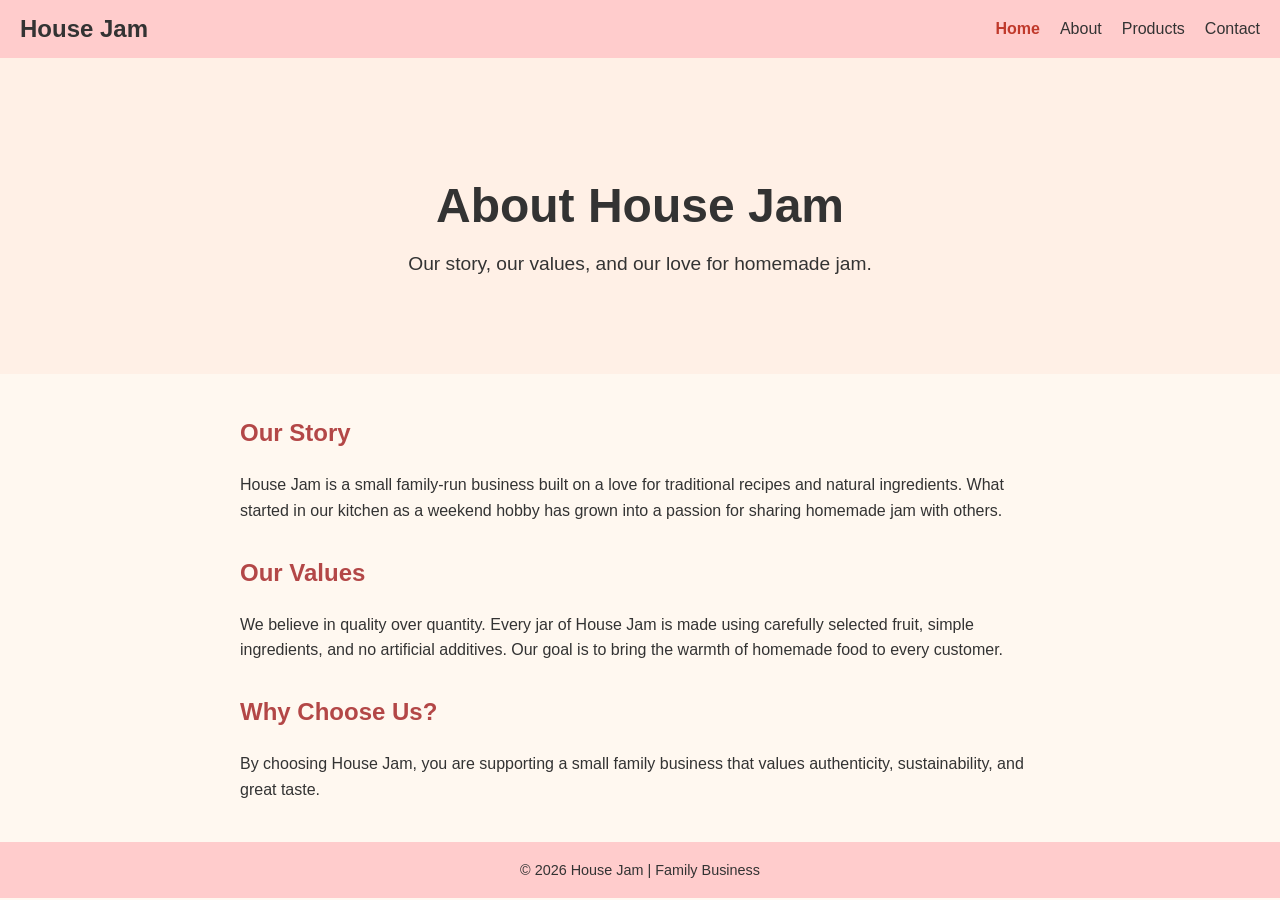
==== about.html @ 8b8a2670 "Add About page and style content section" ====
<!DOCTYPE html>
<html lang="en">
<head>
    <meta charset="UTF-8">
    <meta name="viewport" content="width=device-width, initial-scale=1.0">
    <title>About | House Jam</title>
    <link rel="stylesheet" href="css/style.css">
</head>
<body>

    <nav class="navbar">
        <a class="brand" href="index.html">House Jam</a>
    
        <ul class="menu">
            <li><a class="active" href="index.html">Home</a></li>
            <li><a href="about.html">About</a></li>
            <li><a href="products.html">Products</a></li>
            <li><a href="contact.html">Contact</a></li>
        </ul>
    </nav>
    


<!-- main Section -->
<main>
    <section class="hero">
        <h1>About House Jam</h1>
        <p>Our story, our values, and our love for homemade jam.</p>
    </section>

    <section class="content">
        <h2>Our Story</h2>
        <p>
            House Jam is a small family-run business built on a love for traditional recipes
            and natural ingredients. What started in our kitchen as a weekend hobby
            has grown into a passion for sharing homemade jam with others.
        </p>

        <h2>Our Values</h2>
        <p>
            We believe in quality over quantity. Every jar of House Jam is made using
            carefully selected fruit, simple ingredients, and no artificial additives.
            Our goal is to bring the warmth of homemade food to every customer.
        </p>

        <h2>Why Choose Us?</h2>
        <p>
            By choosing House Jam, you are supporting a small family business that values
            authenticity, sustainability, and great taste.
        </p>
    </section>
</main>


<!-- Footer -->
<footer>
    &copy; 2026 House Jam | Family Business
</footer>

</body>
</html>
---- css/style.css ----
/*index style*/

body{
    font-family: Arial, sans-serif;
    margin: 0;
    padding: 0;
    background-color: #fff8f0;
    color: #333;
}

/* Navigation Bar */
.navbar {
    background-color: #ffcccc;   
    display: flex;
    justify-content: space-between;
    align-items: center;
    padding: 15px 20px;
}

.navbar .brand {
    font-size: 1.5rem;        
    font-weight: bold;         
    text-decoration: none;     
    color: #333;               
}

.navbar .menu {
    list-style: none;          
    display: flex;           
    margin: 0;                 
    padding: 0;               
}

.navbar .menu li {
    margin-left: 20px;      
}

.navbar .menu a {
    text-decoration: none;     
    color: #333;               
    font-weight: normal;    
}   

.navbar .menu a.active {
    font-weight: bold;         
    color: #c0392b;            
}


/* Hero Section */
.hero {
    background-color: #fff0e6; 
    text-align: center;        
    padding: 80px 20px;        
}

.hero h1 {
    font-size: 3rem;       
    margin-bottom: 20px;  
}

.hero p {
    font-size: 1.2rem; 
}

/* Footer */
footer {
    background-color: #ffcccc; 
    text-align: center;        
    padding: 20px;             
    margin-top: 40px;          
    font-size: 0.9rem;         
}


/* About Page */

.content {
    max-width: 800px;      
    margin: 40px auto;     
    padding: 0px 20px;       
    line-height: 1.6;   
}   

.content h2 {
    margin-top: 30px;      
    color: #b34747;        
}

.content p {
    margin-top: 10px;      
}
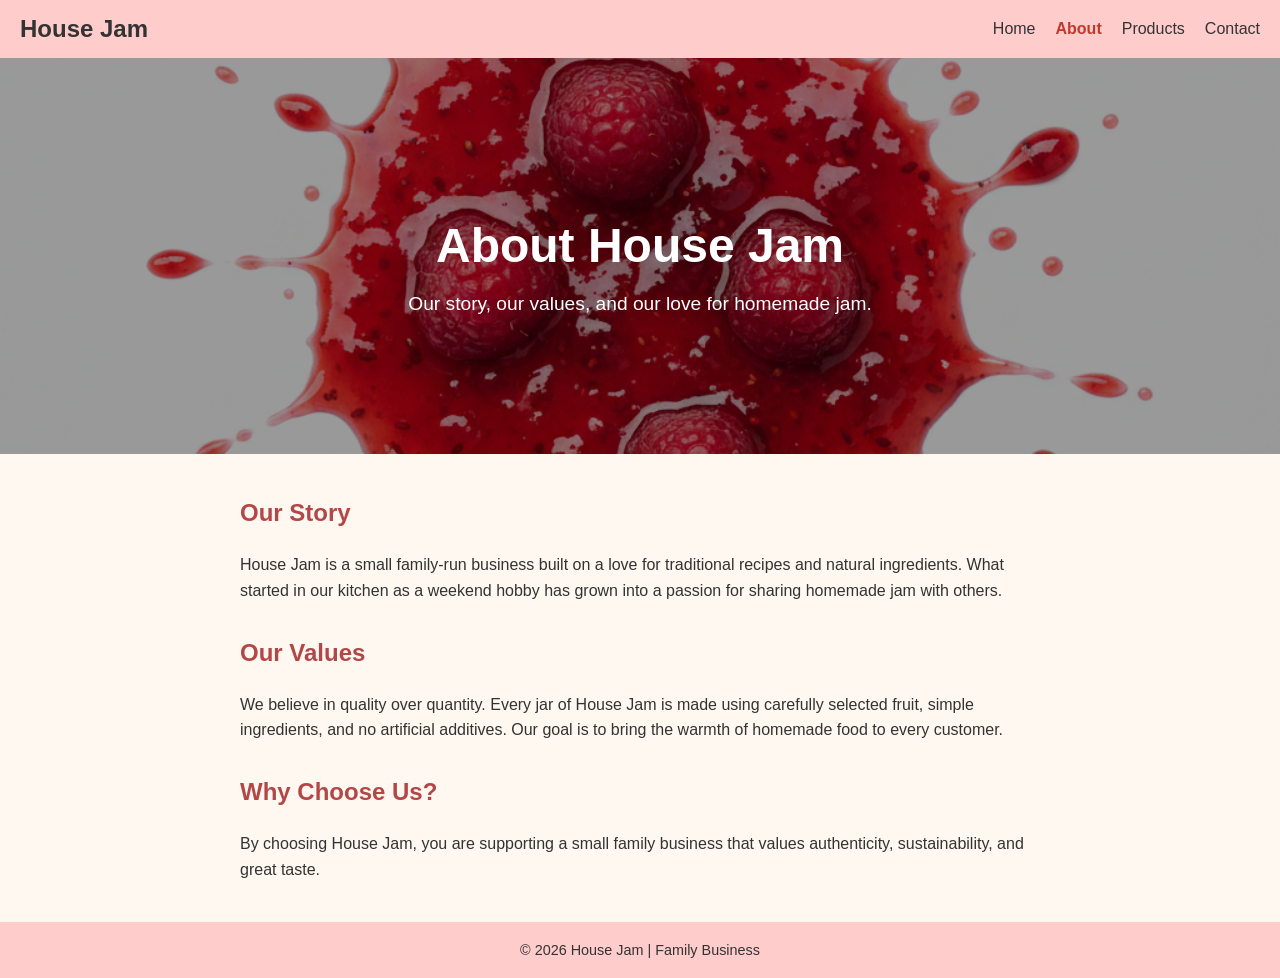
==== commit fad3a64f: "Finish and Update" ====
--- a/about.html
+++ b/about.html
@@ -12,8 +12,8 @@
         <a class="brand" href="index.html">House Jam</a>
     
         <ul class="menu">
-            <li><a class="active" href="index.html">Home</a></li>
-            <li><a href="about.html">About</a></li>
+            <li><a href="index.html">Home</a></li>
+            <li><a class="active" href="about.html">About</a></li>
             <li><a href="products.html">Products</a></li>
             <li><a href="contact.html">Contact</a></li>
         </ul>
--- a/css/style.css
+++ b/css/style.css
@@ -89,4 +89,333 @@
 
 .content p {
     margin-top: 10px;      
-}+}
+
+
+/* Two-column Contact Section */
+.contact-section {
+    display: flex;
+    gap: 40px;           
+    align-items: stretch;    
+    justify-content: center;  
+    flex-wrap: wrap;          
+    max-width: 1000px;
+    margin: 40px auto;        
+}
+
+
+.contact-left {
+    flex: 1 1 400px;          
+    display: flex;
+    flex-direction: column;
+}
+
+
+.contact-right {
+    flex: 1 1 400px;          
+    display: flex;
+    flex-direction: column;
+}
+
+
+.contact-right .map {
+    flex: 1;                  
+    border-radius: 8px;
+    overflow: hidden;
+}
+
+
+.contact-right .map iframe {
+    width: 100%;
+    height: 100%;
+    min-height: 100%; 
+    border: 0;
+}
+
+
+.contact-left .contact-form {
+    flex: 1;                  
+    display: flex;
+    flex-direction: column;
+    justify-content: space-between;
+}
+
+/* Labels and inputs */
+.contact-left .contact-form label {
+    margin-top: 15px;
+    font-weight: bold;
+}
+
+.contact-left .contact-form input,
+.contact-left .contact-form textarea {
+    margin-top: 5px;
+    padding: 10px;
+    font-size: 1rem;
+    border: 1px solid #ccc;
+    border-radius: 4px;
+}
+
+/* Button */
+.contact-left .contact-form button {
+    margin-top: 20px;
+    padding: 12px;
+    background-color: #b34747;
+    color: white;
+    border: none;
+    border-radius: 4px;
+    cursor: pointer;
+}
+
+.contact-left .contact-form button:hover {
+    background-color: #8f3636;
+}
+
+/* Responsive: stack columns on small screens */
+@media (max-width: 900px) {
+    .contact-section {
+        flex-direction: column;
+        gap: 30px;
+    }
+
+    .contact-left, .contact-right {
+        flex: 1 1 100%;
+    }
+
+    .contact-right .map iframe {
+        min-height: 300px;
+    }
+}
+
+/* Card style for contact sections */
+.contact-left,
+.contact-right {
+    background-color: #ffffff;      
+    padding: 25px;
+    border-radius: 12px;            
+    box-shadow: 0 4px 10px rgba(0, 0, 0, 0.08);  
+}
+
+/* Products Page */
+
+.products {
+    max-width: 1100px;
+    margin: 40px auto;
+    padding: 0 20px;
+    text-align: center;
+}
+
+.products h2 {
+    color: #b34747;
+    margin-bottom: 30px;
+}
+
+/* Grid layout */
+.product-grid {
+    display: grid;
+    grid-template-columns: repeat(3, 1fr); /* 3 columns */
+    gap: 30px;
+}
+
+/* Product cards */
+.product-card {
+    position: relative;
+    background-color: #ffffff;
+    padding: 15px;
+    border-radius: 12px;
+    box-shadow: 0 4px 10px rgba(0,0,0,0.08);
+    transition: transform 0.2s ease;
+}
+
+.product-card:hover {
+    transform: translateY(-5px);
+}
+
+.product-card img {
+    width: 100%;
+    height: 250px;
+    object-fit: cover;     
+    border-radius: 8px;
+}
+
+.product-card h3 {
+    margin-top: 15px;
+    color: #333;
+}
+
+.product-card p {
+    margin-top: 5px;
+    font-size: 0.95rem;
+    color: #666;
+}
+
+/* Responsive for tablets & phones */
+@media (max-width: 900px) {
+    .product-grid {
+        grid-template-columns: repeat(2, 1fr); /* 2 columns */
+    }
+}
+
+@media (max-width: 500px) {
+    .product-grid {
+        grid-template-columns: 1fr; /* 1 column */
+    }
+}
+
+
+/* Price styling */
+.price {
+    font-size: 1.1rem;
+    font-weight: bold;
+    color: #b34747;   /* brand jam red */
+    margin: 10px 0;
+}
+
+
+/* Button style */
+.btn {
+    display: inline-block;
+    margin-top: 15px;
+    padding: 10px 18px;
+    background-color: #b34747;
+    color: #ffffff;
+    text-decoration: none;
+    border-radius: 6px;
+    font-size: 0.9rem;
+    transition: background-color 0.2s ease, transform 0.2s ease;
+}
+
+.btn:hover {
+    background-color: #8f3636;
+    transform: translateY(-2px);
+}
+
+
+.product-card {
+    background-color: #fffdfb;   /* slightly warm white */
+}
+
+.product-card {
+    border: 1px solid #f2dede;
+}
+
+.product-card h3 {
+    color: #b34747;
+}
+
+
+
+.badge {
+    position: absolute;
+    top: 12px;
+    left: 12px;
+    padding: 5px 10px;
+    font-size: 0.75rem;
+    font-weight: bold;
+    color: white;
+    border-radius: 4px;
+    text-transform: uppercase;
+}
+
+/* Variations */
+.badge.bestseller {
+    background-color: #f39c12; 
+}
+
+
+/* Home - main */
+.featured {
+    background-color: #fffdfb;
+    padding: 60px 20px;
+    text-align: center;
+}
+
+.featured h2 {
+    color: #b34747;
+    margin-bottom: 10px;
+}
+
+.featured p {
+    margin-bottom: 40px;
+}
+
+
+.featured-grid {
+    display: grid;
+    grid-template-columns: repeat(3, 1fr);
+    gap: 25px;
+    max-width: 1000px;
+    margin: 0 auto;
+}
+
+/* Cards */
+.featured-card {
+    background-color: #ffffff;
+    padding: 20px;
+    border-radius: 12px;
+    box-shadow: 0 4px 10px rgba(0,0,0,0.08);
+}
+
+.featured-card img {
+    width: 100%;
+    height: 250px;
+    object-fit: cover;
+    border-radius: 8px;
+}
+
+.featured-card h3 {
+    margin-top: 15px;
+    color: #b34747;
+}
+
+/* hero img background */
+.home-cta {
+    margin-top: 40px;
+}
+
+
+.hero {
+    background-image: url("../images/hero-bg.jpg");
+    background-size: cover;
+    background-position: center;
+    background-repeat: no-repeat;
+
+    text-align: center;
+    padding: 120px 20px;
+
+    color: white;
+    position: relative;
+}
+
+.hero::before {
+    content: "";
+    position: absolute;
+    inset: 0;
+    background: rgba(0, 0, 0, 0.4);
+}
+
+.hero h1,
+.hero p {
+    position: relative;
+    z-index: 1;
+}
+
+@keyframes fadeUp {
+    from {
+        opacity: 0;
+        transform: translateY(30px);
+    }
+    to {
+        opacity: 1;
+        transform: translateY(0);
+    }
+}
+
+.hero h1 {
+    animation: fadeUp 1s ease-out forwards;
+}
+
+.hero p {
+    animation: fadeUp 1s ease-out forwards;
+    animation-delay: 0.4s;
+    opacity: 0;
+}
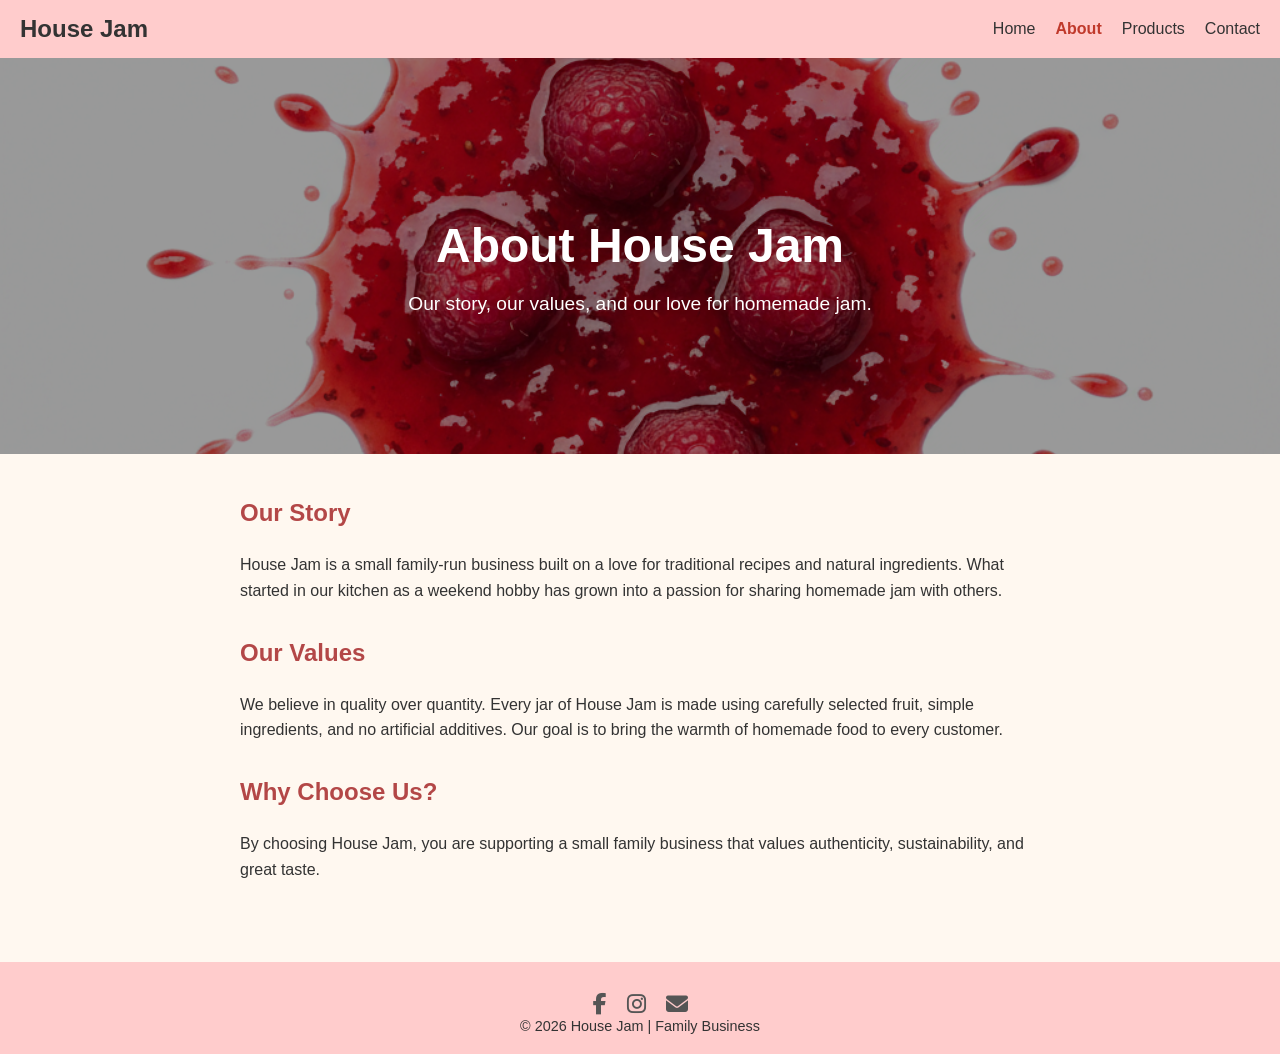
==== commit c7eacf9a: "Finalize Milestone 1 layout, styles, and README" ====
--- a/about.html
+++ b/about.html
@@ -5,9 +5,11 @@
     <meta name="viewport" content="width=device-width, initial-scale=1.0">
     <title>About | House Jam</title>
     <link rel="stylesheet" href="css/style.css">
+    <link rel="stylesheet" href="https://cdnjs.cloudflare.com/ajax/libs/font-awesome/6.5.1/css/all.min.css">
+
 </head>
 <body>
-
+   <header>
     <nav class="navbar">
         <a class="brand" href="index.html">House Jam</a>
     
@@ -18,7 +20,7 @@
             <li><a href="contact.html">Contact</a></li>
         </ul>
     </nav>
-    
+   </header>
 
 
 <!-- main Section -->
@@ -54,8 +56,26 @@
 
 <!-- Footer -->
 <footer>
-    &copy; 2026 House Jam | Family Business
+ 
+    <div class="social-links">
+        <a href="https://www.facebook.com" target="_blank" aria-label="Facebook">
+            <i class="fab fa-facebook-f"></i>
+        </a>
+    
+        <a href="https://www.instagram.com" target="_blank" aria-label="Instagram">
+            <i class="fab fa-instagram"></i>
+        </a>
+    
+        <a href="mailto:hello@housejam.com" aria-label="Email">
+            <i class="fas fa-envelope"></i>
+        </a>
+
+    </div>
+    &copy; 2026 House Jam | Family Business 
+
+    
 </footer>
+
 
 </body>
 </html>
--- a/css/style.css
+++ b/css/style.css
@@ -1,4 +1,7 @@
 /*index style*/
+html, body {
+    height: 100%;
+}
 
 body{
     font-family: Arial, sans-serif;
@@ -6,6 +9,13 @@
     padding: 0;
     background-color: #fff8f0;
     color: #333;
+    min-height: 100vh;
+    display: flex;
+    flex-direction: column;
+}
+
+main {
+    flex: 1;
 }
 
 /* Navigation Bar */
@@ -72,6 +82,9 @@
     font-size: 0.9rem;         
 }
 
+footer p {
+    margin: 6px 0 0;
+}
 
 /* About Page */
 
@@ -90,6 +103,9 @@
 .content p {
     margin-top: 10px;      
 }
+
+/* Google Maps embedded using official documentation:
+     https://developers.google.com/maps/documentation/embed/embedding-map*/
 
 
 /* Two-column Contact Section */
@@ -216,6 +232,10 @@
     gap: 30px;
 }
 
+/* Card hover referenced from:
+    https://codepen.io/jorgesanes10/pen/QdMEXr
+*/
+
 /* Product cards */
 .product-card {
     position: relative;
@@ -232,7 +252,7 @@
 
 .product-card img {
     width: 100%;
-    height: 250px;
+    height: 300px;
     object-fit: cover;     
     border-radius: 8px;
 }
@@ -248,6 +268,13 @@
     color: #666;
 }
 
+.featured .product-card img {
+    height: 500px;
+    object-fit: cover;
+    display: block;
+    width: flex;
+  }
+  
 /* Responsive for tablets & phones */
 @media (max-width: 900px) {
     .product-grid {
@@ -319,6 +346,7 @@
 /* Variations */
 .badge.bestseller {
     background-color: #f39c12; 
+    z-index: 10;
 }
 
 
@@ -357,7 +385,7 @@
 
 .featured-card img {
     width: 100%;
-    height: 250px;
+    height: 260;
     object-fit: cover;
     border-radius: 8px;
 }
@@ -366,6 +394,7 @@
     margin-top: 15px;
     color: #b34747;
 }
+
 
 /* hero img background */
 .home-cta {
@@ -410,6 +439,9 @@
     }
 }
 
+/* Text animation technique inspired by:
+   https://animate.style*/
+
 .hero h1 {
     animation: fadeUp 1s ease-out forwards;
 }
@@ -419,3 +451,75 @@
     animation-delay: 0.4s;
     opacity: 0;
 }
+
+
+/* Image overlay technique inspired by: 
+https://www.w3schools.com/howto/howto_css_image_overlay.asp*/
+
+   
+/* Ingredients toggle */
+.product-image-toggle {
+    position: relative;
+}
+
+.ing-toggle {
+    display: none;
+}
+
+.ing-media {
+    position: relative;
+    display: block;
+    cursor: pointer;
+}
+
+.ing-media img {
+    width: 100%;
+    display: block;
+    border-radius: 8px;
+    transition: filter 0.3s ease;
+}
+
+/* Hidden ingredients overlay */
+.ing-overlay {
+    position: absolute;
+    inset: 0;
+    background: rgba(255, 255, 255, 0.85);
+    display: flex;
+    flex-direction: column;
+    justify-content: center;
+    align-items: center;
+    opacity: 0;
+    border-radius: 8px;
+    transition: opacity 0.3s ease;
+    text-align: center;
+    padding: 10px;
+}
+
+/* Toggle ON */
+.ing-toggle:checked + .ing-media img {
+    filter: brightness(0.6);
+}
+
+.ing-toggle:checked + .ing-media .ing-overlay {
+    opacity: 1;
+}
+
+/*Social media icons*/
+.social-links {
+    display: flex;
+    justify-content: center;
+    gap: 20px;
+    margin-top: 10px;
+}
+
+.social-links a {
+    color: #555;
+    font-size: 22px;
+    transition: color 0.3s ease, transform 0.3s ease;
+}
+
+.social-links a:hover {
+    color: #c94a6a; 
+    transform: scale(1.2);
+}
+
